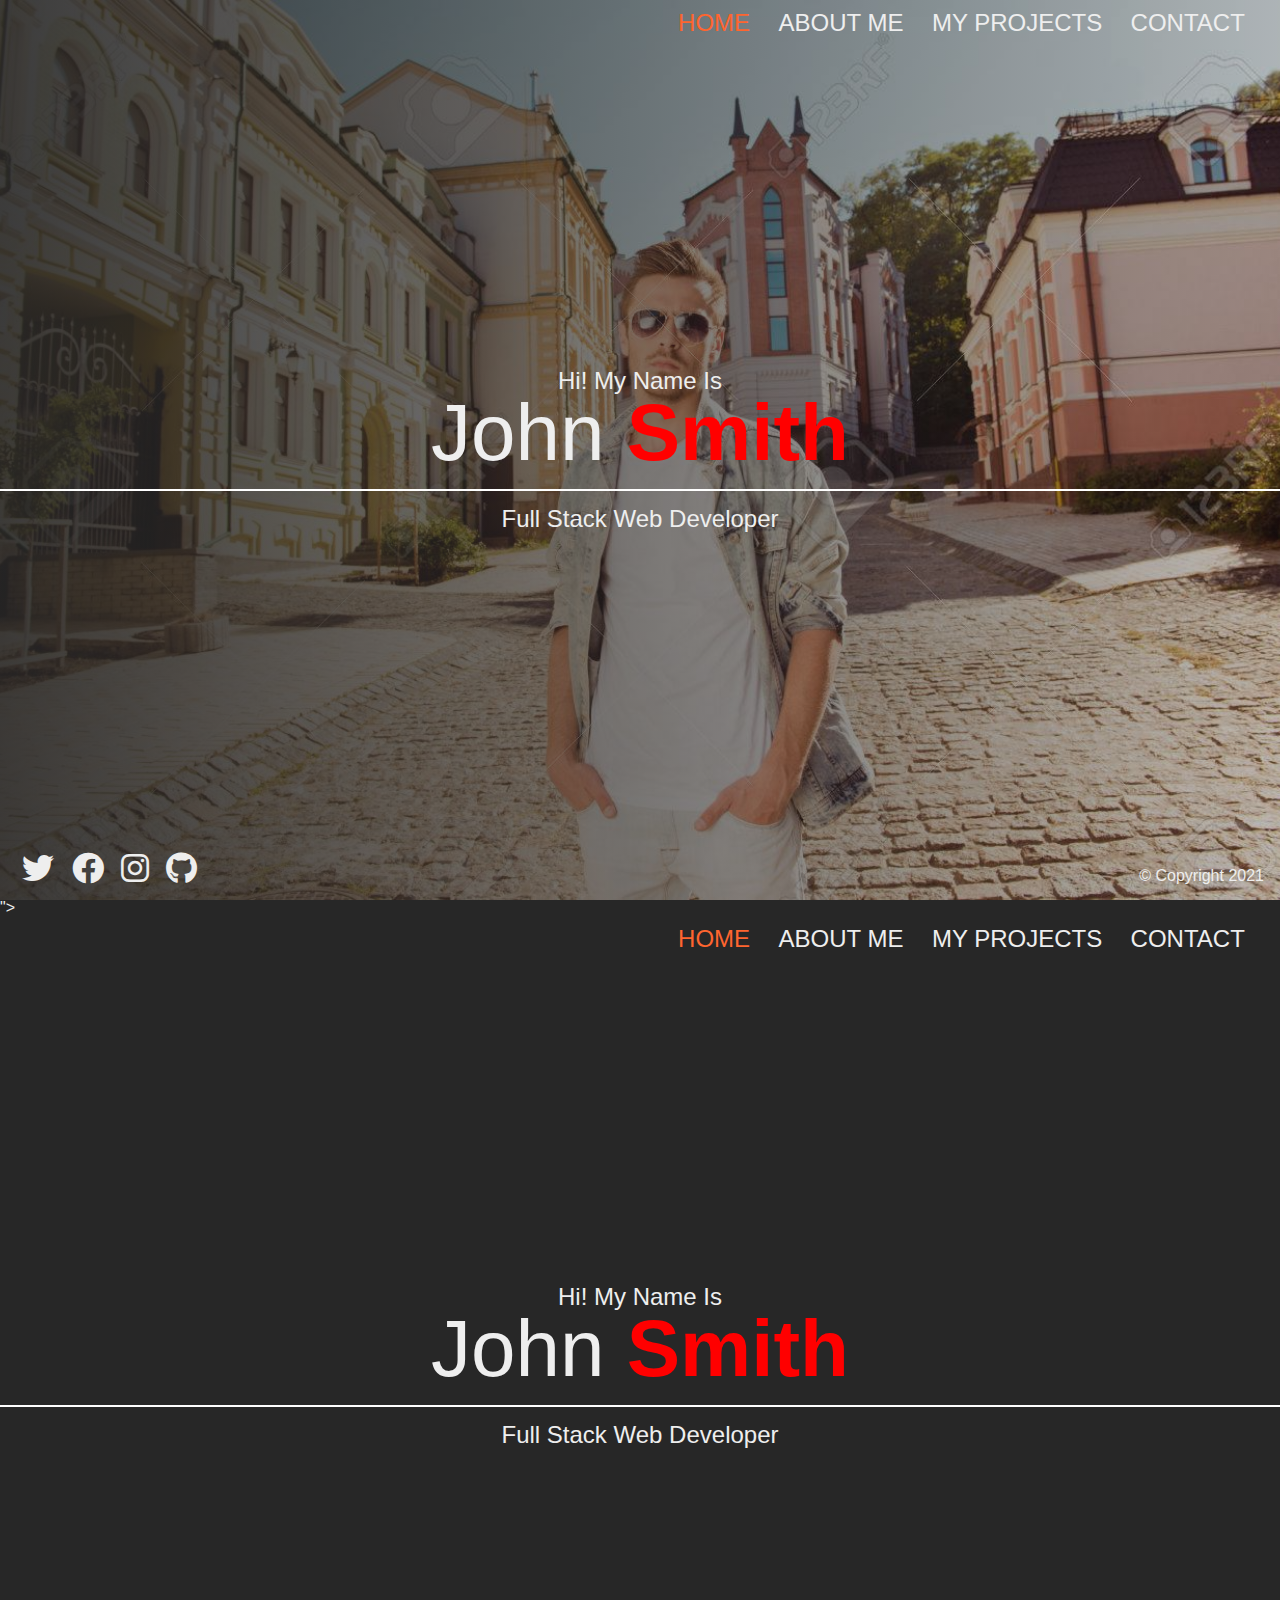
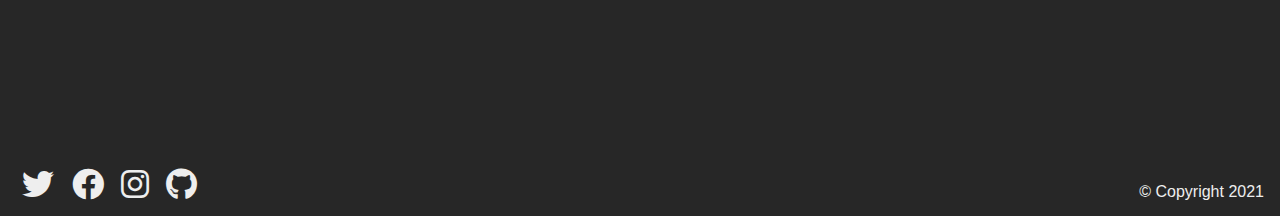
==== index.html @ 3b400f80 "first commit" ====
<!DOCTYPE html>
<html lang="en">
  <head>
    <meta charset="UTF-8" />
    <meta http-equiv="X-UA-Compatible" content="IE=edge" />
    <meta name="viewport" content="width=device-width, initial-scale=1.0" />
    <title>Portfolio-Home</title>
    <link rel="stylesheet" href="./css/main.css" />
  </head>
  <body>
    <div class="<!DOCTYPE html>
<html lang="en">
  <head>
    <meta charset="UTF-8" />
    <meta http-equiv="X-UA-Compatible" content="IE=edge" />
    <meta name="viewport" content="width=device-width, initial-scale=1.0" />
    <title>Portfolio-Home</title>
    <link rel="stylesheet" href="./css/main.css" />
  </head>
  <body>
    <div class="home-bgImg-container">
      <!-- HOME NAV -->
      <nav class="nav">
        <ul class="nav__list">
          <li class="nav__item">
            <a href="index.html" class="nav__link nav__link--active">Home</a>
          </li>
          <li class="nav__item">
            <a href="about.html" class="nav__link">About Me</a>
          </li>
          <li class="nav__item">
            <a href="projects.html" class="nav__link">My Projects</a>
          </li>
          <li class="nav__item">
            <a href="contact.html" class="nav__link">Contact</a>
          </li>
        </ul>
      </nav>

      <!-- HOME MAIN -->
      <main class="home">
        <h2>Hi! My Name Is</h2>
        <h1 class="home__name">
          John <span class="home__name--last">Smith</span>
        </h1>
        <h2>Full Stack Web Developer</h2>
      </main>

      <!-- HOME FOOTER -->
      <footer class="horizontal">
        <div class="social-icons">
          <a href="#">
            <i class="fab fa-twitter fa-2x"></i>
          </a>
          <a href="#">
            <i class="fab fa-facebook fa-2x"></i>
          </a>
          <a href="#">
            <i class="fab fa-instagram fa-2x"></i>
          </a>
          <a href="#">
            <i class="fab fa-github fa-2x"></i>
          </a>
        </div>
        <div class="copyright">&copy; Copyright 2021</div>
      </footer>
    </div>
  </body>
</html>
">
      <!-- HOME NAV -->
      <nav class="nav">
        <ul class="nav__list">
          <li class="nav__item">
            <a href="index.html" class="nav__link nav__link--active">Home</a>
          </li>
          <li class="nav__item">
            <a href="about.html" class="nav__link">About Me</a>
          </li>
          <li class="nav__item">
            <a href="projects.html" class="nav__link">My Projects</a>
          </li>
          <li class="nav__item">
            <a href="contact.html" class="nav__link">Contact</a>
          </li>
        </ul>
      </nav>

      <!-- HOME MAIN -->
      <main class="home">
        <h2>Hi! My Name Is</h2>
        <h1 class="home__name">
          John <span class="home__name--last">Smith</span>
        </h1>
        <h2>Full Stack Web Developer</h2>
      </main>

      <!-- HOME FOOTER -->
      <footer class="horizontal">
        <div class="social-icons">
          <a href="#">
            <i class="fab fa-twitter fa-2x"></i>
          </a>
          <a href="#">
            <i class="fab fa-facebook fa-2x"></i>
          </a>
          <a href="#">
            <i class="fab fa-instagram fa-2x"></i>
          </a>
          <a href="#">
            <i class="fab fa-github fa-2x"></i>
          </a>
        </div>
        <div class="copyright">&copy; Copyright 2021</div>
      </footer>
    </div>
  </body>
</html>
---- css/main.css ----
@import url("https://cdnjs.cloudflare.com/ajax/libs/font-awesome/6.0.0-beta3/css/all.min.css");
* {
  box-sizing: border-box;
  margin: 0;
  padding: 0;
}

.home-bgImg-container {
  height: 100vh;
  width: 100%;
  background: linear-gradient(to right, rgba(39, 39, 39, 0.9), rgba(39, 39, 39, 0.3)), url("../img/model-1.jpg");
  background-position: center center;
  background-size: cover;
}

.home {
  height: 80vh;
  display: flex;
  flex-direction: column;
  justify-content: center;
  text-align: center;
}
.home__name {
  font-size: 5rem;
  padding-bottom: 1rem;
  margin-bottom: 1rem;
  border-bottom: 2px solid #fff;
}
.home__name--last {
  color: red;
  font-weight: 700;
}

.about-bgImg-container {
  height: 50vh;
  width: 100%;
  background: linear-gradient(to right, rgba(39, 39, 39, 0.9), rgba(39, 39, 39, 0.3)), url("../img/model-1.jpg");
  background-position: center center;
  background-size: cover;
  display: flex;
  flex-direction: column;
  justify-content: space-between;
}
.about-bgImg-container .about__bio-image {
  text-align: center;
}
.about-bgImg-container .about__bio-image h2 {
  font-size: 3rem;
  color: #ff652f;
}
.about-bgImg-container .about__bio-image p {
  font-size: 1.2rem;
  margin: 2rem;
}

.about__container {
  width: 70vw;
  margin: 2rem auto;
}
.about .about__job {
  margin: 1rem;
  background: #414141;
  padding: 1rem;
  border-bottom: 5px solid #ff652f;
}
.about .about__job h2,
.about .about__job h3 {
  margin: 0.5rem 0;
}
.about .about__job h6 {
  margin: 0.3rem 0;
}

.project-bgImg-container {
  height: 40vh;
  width: 100%;
  background: linear-gradient(to right, rgba(39, 39, 39, 0.9), rgba(39, 39, 39, 0.3)), url("../img/model-1.jpg");
  background-position: center center;
  background-size: cover;
  display: flex;
  flex-direction: column;
  justify-content: space-between;
}
.project-bgImg-container .projects__bio-image {
  margin-bottom: 0.5rem;
  text-align: center;
}

.projects__items {
  width: 100%;
  display: flex;
  flex-wrap: wrap;
  justify-content: center;
  padding: 2rem 5rem;
  gap: 1rem 0rem;
}
.projects__item {
  width: 100%;
  border-bottom: 5px solid #ff652f;
  cursor: pointer;
  position: relative;
}
.projects__item img {
  width: 100%;
}
.projects__item::after {
  content: "";
  position: absolute;
  height: 100%;
  width: 100%;
  left: 0;
  background: #ff652f;
  opacity: 0;
  transition: all 1s;
}
.projects__item:hover::after {
  opacity: 0.7;
}

.contact-bgImg-container {
  height: 100vh;
  width: 100%;
  background: linear-gradient(to right, rgba(39, 39, 39, 0.9), rgba(39, 39, 39, 0.3)), url("../img/model-1.jpg");
  background-position: center center;
  background-size: cover;
}
.contact-bgImg-container nav {
  height: 40vh;
}

.contact {
  height: 40vh;
  display: flex;
  flex-direction: column;
  justify-content: center;
  text-align: center;
}
.contact h2 {
  font-size: 3rem;
  margin-bottom: 2rem;
}
.contact__list {
  display: flex;
  flex-direction: column;
  flex-wrap: wrap;
  justify-content: center;
  align-items: center;
  gap: 2.5rem 2rem;
  font-size: 1.5rem;
}
.contact .text-secondary {
  color: #ff652f;
}

.nav {
  padding: 1rem;
  height: 10vh;
}
.nav__list {
  text-align: right;
}
.nav__item {
  display: inline;
  padding-right: 1rem;
}
.nav__link {
  font-size: 1rem;
  text-transform: uppercase;
  font-weight: 500;
  transition: all 1s;
}
.nav__link:hover {
  color: blue;
}
.nav__link--active {
  color: #ff652f;
}

.link-style a, footer.middle a, footer.vertical .social-icons a, footer.horizontal a {
  padding: 0.4rem;
  transition: all 1s;
}
.link-style a:hover, footer.middle a:hover, footer.vertical .social-icons a:hover, footer.horizontal a:hover {
  color: #ff652f;
}

footer.horizontal {
  height: 10vh;
  display: flex;
  justify-content: space-between;
  align-items: flex-end;
  padding: 1rem;
}

footer.vertical {
  display: flex;
  justify-content: space-between;
  align-items: flex-end;
  padding: 2rem;
  margin-bottom: 1rem;
}
footer.vertical .social-icons {
  display: flex;
  flex-direction: column;
  position: fixed;
  bottom: 1rem;
}
footer.vertical .copyright {
  position: fixed;
  bottom: 1rem;
  right: 3rem;
  transform: rotate(90deg) translate(-3rem, -5rem);
}

footer.middle {
  height: 20vh;
  display: flex;
  flex-direction: column;
  justify-content: flex-start;
  align-items: center;
  padding: 1rem;
  gap: 1rem;
}

@media screen and (min-width: 0px) {
  .nav {
    padding: 0.5rem;
  }
  .nav__list {
    text-align: center;
  }
  .nav__item {
    padding-right: 0.7rem;
  }
  .nav .nav__link {
    font-size: 0.9rem;
  }

  .contact h2 {
    font-size: 2rem;
    margin-bottom: 1rem;
  }
  .contact__list {
    gap: 2rem 1.2rem;
    font-size: 1.2rem;
  }
}
@media screen and (min-width: 576px) {
  .nav {
    padding: 0.7rem;
  }
  .nav__list {
    text-align: right;
  }
  .nav__item {
    padding-right: 1rem;
  }
  .nav .nav__link {
    font-size: 1rem;
  }

  .contact h2 {
    font-size: 2.5rem;
    margin-bottom: 1.5rem;
  }
  .contact__list {
    gap: 2.5rem 2rem;
    font-size: 1.5rem;
  }
}
@media screen and (min-width: 768px) {
  .nav__item {
    padding-right: 1.3rem;
  }
  .nav .nav__link {
    font-size: 1.3rem;
  }

  .projects__item {
    width: 100%;
  }
}
@media screen and (min-width: 1024px) {
  .nav__item {
    padding-right: 1.5rem;
  }
  .nav .nav__link {
    font-size: 1.5rem;
  }

  .projects__item {
    width: 50%;
  }

  .contact__list {
    flex-direction: row;
  }
}
@media screen and (min-width: 1600px) {
  .projects__item {
    width: 33%;
  }
}
body {
  font-family: "Segoe UI", "Nunito", Tahoma, Genava, Verdana, sans-serif;
  line-height: 1;
  color: #eee;
  background-color: #272727;
  height: 100vh;
}

a {
  text-decoration: none;
  color: #eee;
}

h1,
h2,
h3 {
  font-weight: 400;
}

/*# sourceMappingURL=main.css.map */
---- css/main.css ----
@import url("https://cdnjs.cloudflare.com/ajax/libs/font-awesome/6.0.0-beta3/css/all.min.css");
* {
  box-sizing: border-box;
  margin: 0;
  padding: 0;
}

.home-bgImg-container {
  height: 100vh;
  width: 100%;
  background: linear-gradient(to right, rgba(39, 39, 39, 0.9), rgba(39, 39, 39, 0.3)), url("../img/model-1.jpg");
  background-position: center center;
  background-size: cover;
}

.home {
  height: 80vh;
  display: flex;
  flex-direction: column;
  justify-content: center;
  text-align: center;
}
.home__name {
  font-size: 5rem;
  padding-bottom: 1rem;
  margin-bottom: 1rem;
  border-bottom: 2px solid #fff;
}
.home__name--last {
  color: red;
  font-weight: 700;
}

.about-bgImg-container {
  height: 50vh;
  width: 100%;
  background: linear-gradient(to right, rgba(39, 39, 39, 0.9), rgba(39, 39, 39, 0.3)), url("../img/model-1.jpg");
  background-position: center center;
  background-size: cover;
  display: flex;
  flex-direction: column;
  justify-content: space-between;
}
.about-bgImg-container .about__bio-image {
  text-align: center;
}
.about-bgImg-container .about__bio-image h2 {
  font-size: 3rem;
  color: #ff652f;
}
.about-bgImg-container .about__bio-image p {
  font-size: 1.2rem;
  margin: 2rem;
}

.about__container {
  width: 70vw;
  margin: 2rem auto;
}
.about .about__job {
  margin: 1rem;
  background: #414141;
  padding: 1rem;
  border-bottom: 5px solid #ff652f;
}
.about .about__job h2,
.about .about__job h3 {
  margin: 0.5rem 0;
}
.about .about__job h6 {
  margin: 0.3rem 0;
}

.project-bgImg-container {
  height: 40vh;
  width: 100%;
  background: linear-gradient(to right, rgba(39, 39, 39, 0.9), rgba(39, 39, 39, 0.3)), url("../img/model-1.jpg");
  background-position: center center;
  background-size: cover;
  display: flex;
  flex-direction: column;
  justify-content: space-between;
}
.project-bgImg-container .projects__bio-image {
  margin-bottom: 0.5rem;
  text-align: center;
}

.projects__items {
  width: 100%;
  display: flex;
  flex-wrap: wrap;
  justify-content: center;
  padding: 2rem 5rem;
  gap: 1rem 0rem;
}
.projects__item {
  width: 100%;
  border-bottom: 5px solid #ff652f;
  cursor: pointer;
  position: relative;
}
.projects__item img {
  width: 100%;
}
.projects__item::after {
  content: "";
  position: absolute;
  height: 100%;
  width: 100%;
  left: 0;
  background: #ff652f;
  opacity: 0;
  transition: all 1s;
}
.projects__item:hover::after {
  opacity: 0.7;
}

.contact-bgImg-container {
  height: 100vh;
  width: 100%;
  background: linear-gradient(to right, rgba(39, 39, 39, 0.9), rgba(39, 39, 39, 0.3)), url("../img/model-1.jpg");
  background-position: center center;
  background-size: cover;
}
.contact-bgImg-container nav {
  height: 40vh;
}

.contact {
  height: 40vh;
  display: flex;
  flex-direction: column;
  justify-content: center;
  text-align: center;
}
.contact h2 {
  font-size: 3rem;
  margin-bottom: 2rem;
}
.contact__list {
  display: flex;
  flex-direction: column;
  flex-wrap: wrap;
  justify-content: center;
  align-items: center;
  gap: 2.5rem 2rem;
  font-size: 1.5rem;
}
.contact .text-secondary {
  color: #ff652f;
}

.nav {
  padding: 1rem;
  height: 10vh;
}
.nav__list {
  text-align: right;
}
.nav__item {
  display: inline;
  padding-right: 1rem;
}
.nav__link {
  font-size: 1rem;
  text-transform: uppercase;
  font-weight: 500;
  transition: all 1s;
}
.nav__link:hover {
  color: blue;
}
.nav__link--active {
  color: #ff652f;
}

.link-style a, footer.middle a, footer.vertical .social-icons a, footer.horizontal a {
  padding: 0.4rem;
  transition: all 1s;
}
.link-style a:hover, footer.middle a:hover, footer.vertical .social-icons a:hover, footer.horizontal a:hover {
  color: #ff652f;
}

footer.horizontal {
  height: 10vh;
  display: flex;
  justify-content: space-between;
  align-items: flex-end;
  padding: 1rem;
}

footer.vertical {
  display: flex;
  justify-content: space-between;
  align-items: flex-end;
  padding: 2rem;
  margin-bottom: 1rem;
}
footer.vertical .social-icons {
  display: flex;
  flex-direction: column;
  position: fixed;
  bottom: 1rem;
}
footer.vertical .copyright {
  position: fixed;
  bottom: 1rem;
  right: 3rem;
  transform: rotate(90deg) translate(-3rem, -5rem);
}

footer.middle {
  height: 20vh;
  display: flex;
  flex-direction: column;
  justify-content: flex-start;
  align-items: center;
  padding: 1rem;
  gap: 1rem;
}

@media screen and (min-width: 0px) {
  .nav {
    padding: 0.5rem;
  }
  .nav__list {
    text-align: center;
  }
  .nav__item {
    padding-right: 0.7rem;
  }
  .nav .nav__link {
    font-size: 0.9rem;
  }

  .contact h2 {
    font-size: 2rem;
    margin-bottom: 1rem;
  }
  .contact__list {
    gap: 2rem 1.2rem;
    font-size: 1.2rem;
  }
}
@media screen and (min-width: 576px) {
  .nav {
    padding: 0.7rem;
  }
  .nav__list {
    text-align: right;
  }
  .nav__item {
    padding-right: 1rem;
  }
  .nav .nav__link {
    font-size: 1rem;
  }

  .contact h2 {
    font-size: 2.5rem;
    margin-bottom: 1.5rem;
  }
  .contact__list {
    gap: 2.5rem 2rem;
    font-size: 1.5rem;
  }
}
@media screen and (min-width: 768px) {
  .nav__item {
    padding-right: 1.3rem;
  }
  .nav .nav__link {
    font-size: 1.3rem;
  }

  .projects__item {
    width: 100%;
  }
}
@media screen and (min-width: 1024px) {
  .nav__item {
    padding-right: 1.5rem;
  }
  .nav .nav__link {
    font-size: 1.5rem;
  }

  .projects__item {
    width: 50%;
  }

  .contact__list {
    flex-direction: row;
  }
}
@media screen and (min-width: 1600px) {
  .projects__item {
    width: 33%;
  }
}
body {
  font-family: "Segoe UI", "Nunito", Tahoma, Genava, Verdana, sans-serif;
  line-height: 1;
  color: #eee;
  background-color: #272727;
  height: 100vh;
}

a {
  text-decoration: none;
  color: #eee;
}

h1,
h2,
h3 {
  font-weight: 400;
}

/*# sourceMappingURL=main.css.map */
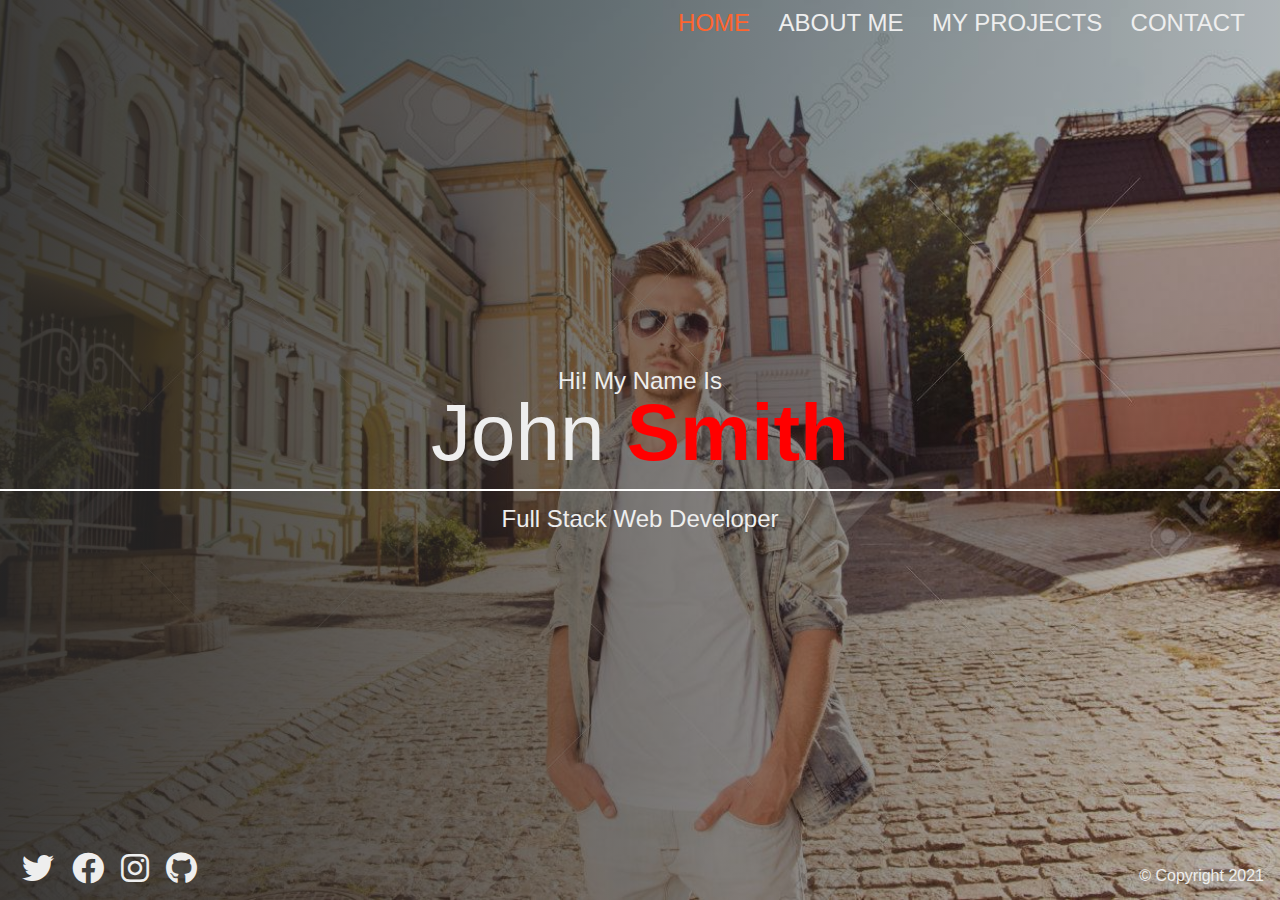
==== commit 7a14ce5a: "Home page has been updated" ====
--- a/index.html
+++ b/index.html
@@ -8,8 +8,7 @@
     <link rel="stylesheet" href="./css/main.css" />
   </head>
   <body>
-    <div class="<!DOCTYPE html>
-<html lang="en">
+
   <head>
     <meta charset="UTF-8" />
     <meta http-equiv="X-UA-Compatible" content="IE=edge" />
@@ -67,52 +66,3 @@
     </div>
   </body>
 </html>
-">
-      <!-- HOME NAV -->
-      <nav class="nav">
-        <ul class="nav__list">
-          <li class="nav__item">
-            <a href="index.html" class="nav__link nav__link--active">Home</a>
-          </li>
-          <li class="nav__item">
-            <a href="about.html" class="nav__link">About Me</a>
-          </li>
-          <li class="nav__item">
-            <a href="projects.html" class="nav__link">My Projects</a>
-          </li>
-          <li class="nav__item">
-            <a href="contact.html" class="nav__link">Contact</a>
-          </li>
-        </ul>
-      </nav>
-
-      <!-- HOME MAIN -->
-      <main class="home">
-        <h2>Hi! My Name Is</h2>
-        <h1 class="home__name">
-          John <span class="home__name--last">Smith</span>
-        </h1>
-        <h2>Full Stack Web Developer</h2>
-      </main>
-
-      <!-- HOME FOOTER -->
-      <footer class="horizontal">
-        <div class="social-icons">
-          <a href="#">
-            <i class="fab fa-twitter fa-2x"></i>
-          </a>
-          <a href="#">
-            <i class="fab fa-facebook fa-2x"></i>
-          </a>
-          <a href="#">
-            <i class="fab fa-instagram fa-2x"></i>
-          </a>
-          <a href="#">
-            <i class="fab fa-github fa-2x"></i>
-          </a>
-        </div>
-        <div class="copyright">&copy; Copyright 2021</div>
-      </footer>
-    </div>
-  </body>
-</html>
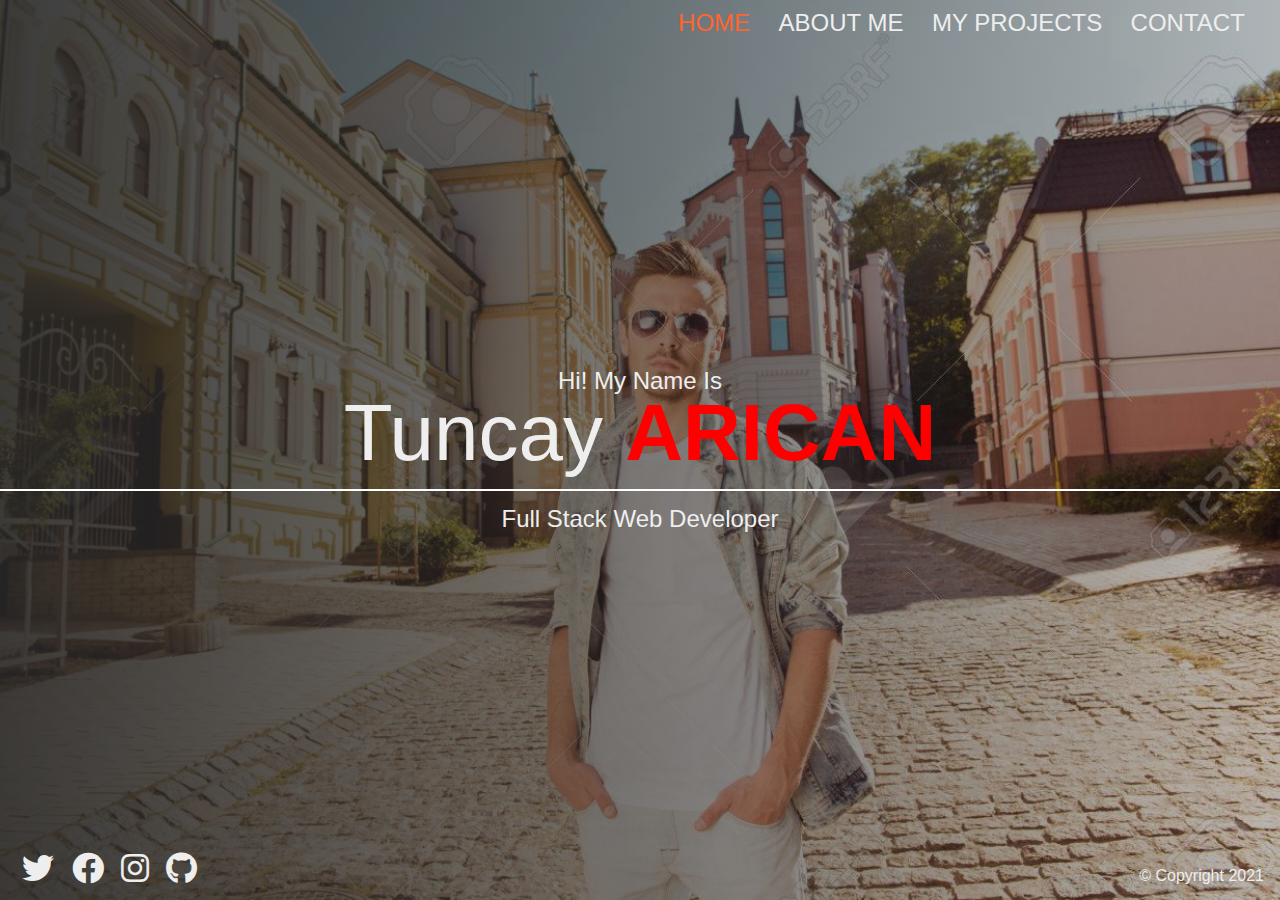
==== commit 7592614d: "New updates" ====
--- a/index.html
+++ b/index.html
@@ -40,7 +40,7 @@
       <main class="home">
         <h2>Hi! My Name Is</h2>
         <h1 class="home__name">
-          John <span class="home__name--last">Smith</span>
+          Tuncay <span class="home__name--last">ARICAN</span>
         </h1>
         <h2>Full Stack Web Developer</h2>
       </main>
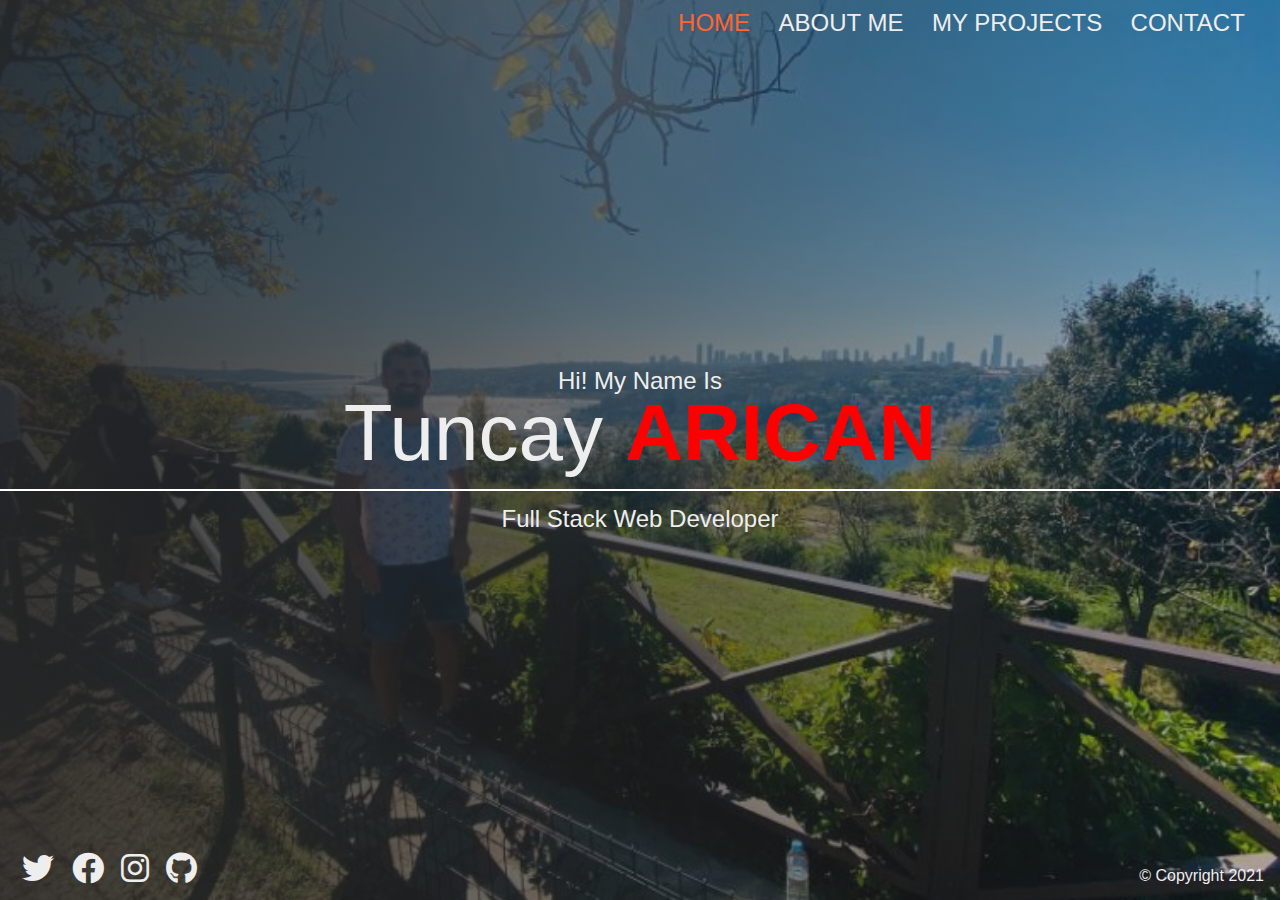
==== commit 5c102c2d: "Last updates" ====
--- a/index.html
+++ b/index.html
@@ -14,7 +14,7 @@
     <meta http-equiv="X-UA-Compatible" content="IE=edge" />
     <meta name="viewport" content="width=device-width, initial-scale=1.0" />
     <title>Portfolio-Home</title>
-    <link rel="stylesheet" href="./css/main.css" />
+    <link rel="stylesheet" href="./scss/main.css">
   </head>
   <body>
     <div class="home-bgImg-container">
--- a/scss/main.css
+++ b/scss/main.css
@@ -0,0 +1,428 @@
+@import url("https://cdnjs.cloudflare.com/ajax/libs/font-awesome/6.0.0-beta3/css/all.min.css");
+* {
+  -webkit-box-sizing: border-box;
+          box-sizing: border-box;
+  margin: 0;
+  padding: 0;
+}
+
+.home-bgImg-container {
+  height: 100vh;
+  width: 100%;
+  background: -webkit-gradient(linear, left top, right top, from(rgba(39, 39, 39, 0.9)), to(rgba(39, 39, 39, 0.3))), url("../img/main_photo.jpg");
+  background: linear-gradient(to right, rgba(39, 39, 39, 0.9), rgba(39, 39, 39, 0.3)), url("../img/main_photo.jpg");
+  background-position: center center;
+  background-size: cover;
+}
+
+.home {
+  height: 80vh;
+  display: -webkit-box;
+  display: -ms-flexbox;
+  display: flex;
+  -webkit-box-orient: vertical;
+  -webkit-box-direction: normal;
+      -ms-flex-direction: column;
+          flex-direction: column;
+  -webkit-box-pack: center;
+      -ms-flex-pack: center;
+          justify-content: center;
+  text-align: center;
+}
+
+.home__name {
+  font-size: 5rem;
+  padding-bottom: 1rem;
+  margin-bottom: 1rem;
+  border-bottom: 2px solid #fff;
+}
+
+.home__name--last {
+  color: red;
+  font-weight: 700;
+}
+
+.about-bgImg-container {
+  height: 50vh;
+  width: 100%;
+  background: -webkit-gradient(linear, left top, right top, from(rgba(39, 39, 39, 0.9)), to(rgba(39, 39, 39, 0.3))), url("../img/main_photo.jpg");
+  background: linear-gradient(to right, rgba(39, 39, 39, 0.9), rgba(39, 39, 39, 0.3)), url("../img/main_photo.jpg");
+  background-position: center center;
+  background-size: cover;
+  display: -webkit-box;
+  display: -ms-flexbox;
+  display: flex;
+  -webkit-box-orient: vertical;
+  -webkit-box-direction: normal;
+      -ms-flex-direction: column;
+          flex-direction: column;
+  -webkit-box-pack: justify;
+      -ms-flex-pack: justify;
+          justify-content: space-between;
+}
+
+.about-bgImg-container .about__bio-image {
+  text-align: center;
+}
+
+.about-bgImg-container .about__bio-image h2 {
+  font-size: 3rem;
+  color: #ff652f;
+}
+
+.about-bgImg-container .about__bio-image p {
+  font-size: 1.2rem;
+  margin: 2rem;
+}
+
+.about__container {
+  width: 70vw;
+  margin: 2rem auto;
+}
+
+.about .about__job {
+  margin: 1rem;
+  background: #414141;
+  padding: 1rem;
+  border-bottom: 5px solid #ff652f;
+}
+
+.about .about__job h2,
+.about .about__job h3 {
+  margin: 0.5rem 0;
+}
+
+.about .about__job h6 {
+  margin: 0.3rem 0;
+}
+
+.project-bgImg-container {
+  height: 40vh;
+  width: 100%;
+  background: -webkit-gradient(linear, left top, right top, from(rgba(39, 39, 39, 0.9)), to(rgba(39, 39, 39, 0.3))), url("../img/main_photo.jpg");
+  background: linear-gradient(to right, rgba(39, 39, 39, 0.9), rgba(39, 39, 39, 0.3)), url("../img/main_photo.jpg");
+  background-position: center center;
+  background-size: cover;
+  display: -webkit-box;
+  display: -ms-flexbox;
+  display: flex;
+  -webkit-box-orient: vertical;
+  -webkit-box-direction: normal;
+      -ms-flex-direction: column;
+          flex-direction: column;
+  -webkit-box-pack: justify;
+      -ms-flex-pack: justify;
+          justify-content: space-between;
+}
+
+.project-bgImg-container .projects__bio-image {
+  margin-bottom: 0.5rem;
+  text-align: center;
+}
+
+.projects__items {
+  width: 100%;
+  display: -webkit-box;
+  display: -ms-flexbox;
+  display: flex;
+  -ms-flex-wrap: wrap;
+      flex-wrap: wrap;
+  -webkit-box-pack: center;
+      -ms-flex-pack: center;
+          justify-content: center;
+  padding: 2rem 5rem;
+  gap: 1rem 0rem;
+}
+
+.projects__item {
+  width: 100%;
+  border-bottom: 5px solid #ff652f;
+  cursor: pointer;
+  position: relative;
+}
+
+.projects__item img {
+  width: 100%;
+}
+
+.projects__item::after {
+  content: '';
+  position: absolute;
+  height: 100%;
+  width: 100%;
+  left: 0;
+  background: #ff652f;
+  opacity: 0;
+  -webkit-transition: all 1s;
+  transition: all 1s;
+}
+
+.projects__item:hover::after {
+  opacity: 0.7;
+}
+
+.contact-bgImg-container {
+  height: 100vh;
+  width: 100%;
+  background: -webkit-gradient(linear, left top, right top, from(rgba(39, 39, 39, 0.9)), to(rgba(39, 39, 39, 0.3))), url("../img/main_photo.jpg");
+  background: linear-gradient(to right, rgba(39, 39, 39, 0.9), rgba(39, 39, 39, 0.3)), url("../img/main_photo.jpg");
+  background-position: center center;
+  background-size: cover;
+}
+
+.contact-bgImg-container nav {
+  height: 40vh;
+}
+
+.contact {
+  height: 40vh;
+  display: -webkit-box;
+  display: -ms-flexbox;
+  display: flex;
+  -webkit-box-orient: vertical;
+  -webkit-box-direction: normal;
+      -ms-flex-direction: column;
+          flex-direction: column;
+  -webkit-box-pack: center;
+      -ms-flex-pack: center;
+          justify-content: center;
+  text-align: center;
+}
+
+.contact h2 {
+  font-size: 3rem;
+  margin-bottom: 2rem;
+}
+
+.contact__list {
+  display: -webkit-box;
+  display: -ms-flexbox;
+  display: flex;
+  -webkit-box-orient: vertical;
+  -webkit-box-direction: normal;
+      -ms-flex-direction: column;
+          flex-direction: column;
+  -ms-flex-wrap: wrap;
+      flex-wrap: wrap;
+  -webkit-box-pack: center;
+      -ms-flex-pack: center;
+          justify-content: center;
+  -webkit-box-align: center;
+      -ms-flex-align: center;
+          align-items: center;
+  gap: 2.5rem 2rem;
+  font-size: 1.5rem;
+}
+
+.contact .text-secondary {
+  color: #ff652f;
+}
+
+.nav {
+  padding: 1rem;
+  height: 10vh;
+}
+
+.nav__list {
+  text-align: right;
+}
+
+.nav__item {
+  display: inline;
+  padding-right: 1rem;
+}
+
+.nav__link {
+  font-size: 1rem;
+  text-transform: uppercase;
+  font-weight: 500;
+  -webkit-transition: all 1s;
+  transition: all 1s;
+}
+
+.nav__link:hover {
+  color: blue;
+}
+
+.nav__link--active {
+  color: #ff652f;
+}
+
+.link-style a, footer.horizontal a, footer.vertical .social-icons a, footer.middle a {
+  padding: 0.4rem;
+  -webkit-transition: all 1s;
+  transition: all 1s;
+}
+
+.link-style a:hover, footer.horizontal a:hover, footer.vertical .social-icons a:hover, footer.middle a:hover {
+  color: #ff652f;
+}
+
+footer.horizontal {
+  height: 10vh;
+  display: -webkit-box;
+  display: -ms-flexbox;
+  display: flex;
+  -webkit-box-pack: justify;
+      -ms-flex-pack: justify;
+          justify-content: space-between;
+  -webkit-box-align: end;
+      -ms-flex-align: end;
+          align-items: flex-end;
+  padding: 1rem;
+}
+
+footer.vertical {
+  display: -webkit-box;
+  display: -ms-flexbox;
+  display: flex;
+  -webkit-box-pack: justify;
+      -ms-flex-pack: justify;
+          justify-content: space-between;
+  -webkit-box-align: end;
+      -ms-flex-align: end;
+          align-items: flex-end;
+  padding: 2rem;
+  margin-bottom: 1rem;
+}
+
+footer.vertical .social-icons {
+  display: -webkit-box;
+  display: -ms-flexbox;
+  display: flex;
+  -webkit-box-orient: vertical;
+  -webkit-box-direction: normal;
+      -ms-flex-direction: column;
+          flex-direction: column;
+  position: fixed;
+  bottom: 1rem;
+}
+
+footer.vertical .copyright {
+  position: fixed;
+  bottom: 1rem;
+  right: 3rem;
+  -webkit-transform: rotate(90deg) translate(-3rem, -5rem);
+          transform: rotate(90deg) translate(-3rem, -5rem);
+}
+
+footer.middle {
+  height: 20vh;
+  display: -webkit-box;
+  display: -ms-flexbox;
+  display: flex;
+  -webkit-box-orient: vertical;
+  -webkit-box-direction: normal;
+      -ms-flex-direction: column;
+          flex-direction: column;
+  -webkit-box-pack: start;
+      -ms-flex-pack: start;
+          justify-content: flex-start;
+  -webkit-box-align: center;
+      -ms-flex-align: center;
+          align-items: center;
+  padding: 1rem;
+  gap: 1rem;
+}
+
+@media screen and (min-width: 0px) {
+  .nav {
+    padding: 0.5rem;
+  }
+  .nav__list {
+    text-align: center;
+  }
+  .nav__item {
+    padding-right: 0.7rem;
+  }
+  .nav .nav__link {
+    font-size: 0.9rem;
+  }
+  .contact h2 {
+    font-size: 2rem;
+    margin-bottom: 1rem;
+  }
+  .contact__list {
+    gap: 2rem 1.2rem;
+    font-size: 1.2rem;
+  }
+}
+
+@media screen and (min-width: 576px) {
+  .nav {
+    padding: 0.7rem;
+  }
+  .nav__list {
+    text-align: right;
+  }
+  .nav__item {
+    padding-right: 1rem;
+  }
+  .nav .nav__link {
+    font-size: 1rem;
+  }
+  .contact h2 {
+    font-size: 2.5rem;
+    margin-bottom: 1.5rem;
+  }
+  .contact__list {
+    gap: 2.5rem 2rem;
+    font-size: 1.5rem;
+  }
+}
+
+@media screen and (min-width: 768px) {
+  .nav__item {
+    padding-right: 1.3rem;
+  }
+  .nav .nav__link {
+    font-size: 1.3rem;
+  }
+  .projects__item {
+    width: 100%;
+  }
+}
+
+@media screen and (min-width: 1024px) {
+  .nav__item {
+    padding-right: 1.5rem;
+  }
+  .nav .nav__link {
+    font-size: 1.5rem;
+  }
+  .projects__item {
+    width: 50%;
+  }
+  .contact__list {
+    -webkit-box-orient: horizontal;
+    -webkit-box-direction: normal;
+        -ms-flex-direction: row;
+            flex-direction: row;
+  }
+}
+
+@media screen and (min-width: 1600px) {
+  .projects__item {
+    width: 33%;
+  }
+}
+
+body {
+  font-family: "Segoe UI", "Nunito", Tahoma, Genava, Verdana, sans-serif;
+  line-height: 1;
+  color: #eee;
+  background-color: #272727;
+  height: 100vh;
+}
+
+a {
+  text-decoration: none;
+  color: #eee;
+}
+
+h1,
+h2,
+h3 {
+  font-weight: 400;
+}
+/*# sourceMappingURL=main.css.map */